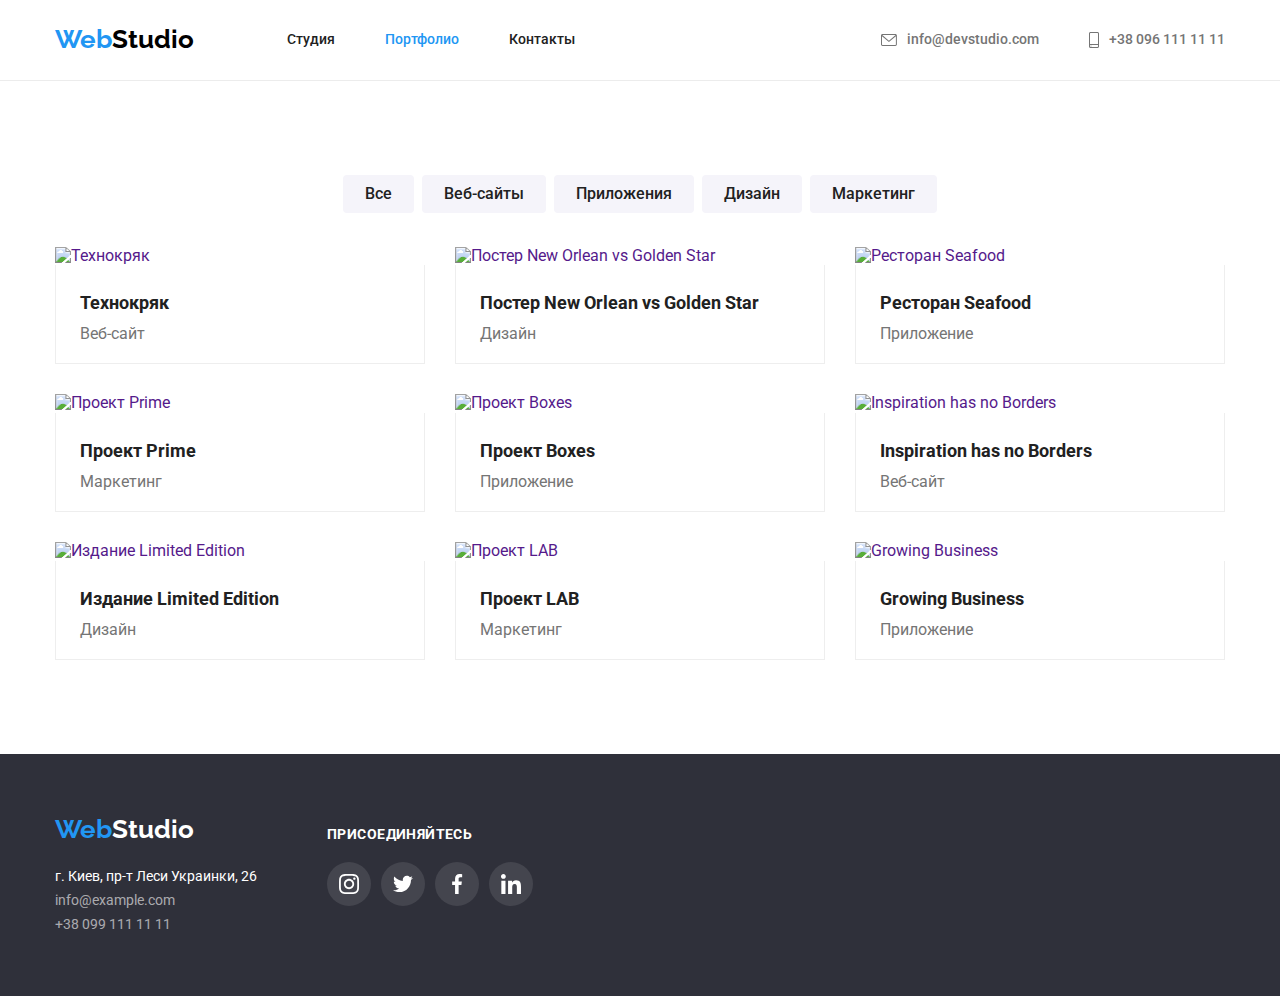
==== portfolio/portfolio.html @ d2e7c7c3 "Добавлены элементы и стили согласно макета, без фокуса" ====
<!DOCTYPE html>
<html lang="en">
<head>
    <meta charset="UTF-8">
    <meta http-equiv="X-UA-Compatible" content="IE=edge">
    <meta name="viewport" content="width=device-width, initial-scale=1.0">
    <title>Document</title>
    <link rel="stylesheet" href="https://cdnjs.cloudflare.com/ajax/libs/modern-normalize/1.0.0/modern-normalize.min.css">
    <link href="https://fonts.googleapis.com/css2?family=Raleway:wght@700&family=Roboto:wght@400;500;700;900&display=swap"
        rel="stylesheet">
    <link rel="stylesheet" href="../css/styles.css">
</head>
<body>
    <header class="header">
        <div class="conteiner">
            <a lang="en" href="../" class="logo">Web<span class="header-logo">Studio</span></a>
            <nav class="nav">
                <ul class="nav-list">
                    <li class="nav-list-item"><a href="../" class="nav-link">Студия</a></li>
                    <li class="nav-list-item"><a href="portfolio.html" class="nav-link-action">Портфолио</a></li>
                    <li class="nav-list-item"><a href="" class="nav-link">Контакты</a></li>
                </ul>
            </nav>
            <ul class="contacts">
                <li class="item">
                    <svg width="16px" height="12px" class="contacts-icon">
                        <use href="../images/icons.svg#icon-mail-icon"></use>
                    </svg>
                    <a href="mailto:info@devstudio.com" class="header-contacts">info@devstudio.com</a>
                </li>
                <li class="item">
                    <svg width="10px" height="16px" class="contacts-icon">
                        <use href="../images/icons.svg#icon-smartphone"></use>
                    </svg>
                    <a href="tel:+380961111111" class="header-contacts">+38 096 111 11 11</a>
                </li>
            </ul>
        </div>
    </header>

    <main>
        <h1 class="hidden">Портфолио</h1>
        <section class="portfolio section">
            <div class="conteiner">
                <h2 class="hidden">Фильтр</h2>
                <ul class="filter">
                    <li class="filter-item"><button type="button" class="filter-button">Все</button></li>
                    <li class="filter-item"><button type="button" class="filter-button">Веб-сайты</button></li>
                    <li class="filter-item"><button type="button" class="filter-button">Приложения</button></li>
                    <li class="filter-item"><button type="button" class="filter-button">Дизайн</button></li>
                    <li class="filter-item"><button type="button" class="filter-button">Маркетинг</button></li>
                </ul>
                <h2 class="hidden">Ссылки</h2>
                <ul class="portfolio-exsamples">
                    <li class="porfolio-exsamples-item">
                        <a href="">
                            <img src="./images/group-one-img.jpg" alt="Технокряк" width="370" class="portfolio-picture">
                            <div class="portfolio-border">
                                <h3 class="portfolio-title">Технокряк</h3>
                                <p class="portfolio-type">Веб-сайт</p>
                            </div>
                        </a>
                    </li>
                    <li class="porfolio-exsamples-item">
                        <a href="">
                            <img src="./images/group-two-img.jpg" alt="Постер New Orlean vs Golden Star" width="370" class="portfolio-picture">
                            <div class="portfolio-border">
                                <h3 class="portfolio-title">Постер New Orlean vs Golden Star</h3>
                                <p class="portfolio-type">Дизайн</p>
                            </div>
                        </a>
                    </li>
                    <li class="porfolio-exsamples-item">
                        <a href="">
                            <img src="./images/group-three-img.jpg" alt="Ресторан Seafood" width="370" class="portfolio-picture">
                            <div class="portfolio-border">
                                <h3 class="portfolio-title">Ресторан Seafood</h3>
                                <p class="portfolio-type">Приложение</p>
                            </div>
                        </a>
                    </li>
                    <li class="porfolio-exsamples-item">
                        <a href="">
                            <img src="./images/group-four-img.jpg" alt="Проект Prime" width="370" class="portfolio-picture">
                            <div class="portfolio-border">
                                <h3 class="portfolio-title">Проект Prime</h3>
                                <p class="portfolio-type">Маркетинг</p>
                            </div>
                        </a>
                    </li>
                    <li class="porfolio-exsamples-item">
                        <a href="">
                            <img src="./images/group-five-img.jpg" alt="Проект Boxes" width="370" class="portfolio-picture">
                            <div class="portfolio-border">
                                <h3 class="portfolio-title">Проект Boxes</h3>
                                <p class="portfolio-type">Приложение</p>
                            </div>
                        </a>
                    </li>
                    <li class="porfolio-exsamples-item">
                        <a href="">
                            <img src="./images/group-six-img.jpg" alt="Inspiration has no Borders" width="370" class="portfolio-picture">
                            <div class="portfolio-border">
                                <h3 class="portfolio-title">Inspiration has no Borders</h3>
                                <p class="portfolio-type">Веб-сайт</p>
                            </div>
                        </a>
                    </li>
                    <li class="porfolio-exsamples-item">
                        <a href="">
                            <img src="./images/group-seven-img.jpg" alt="Издание Limited Edition" width="370" class="portfolio-picture">
                            <div class="portfolio-border">
                                <h3 class="portfolio-title">Издание Limited Edition</h3>
                                <p class="portfolio-type">Дизайн</p>
                            </div>
                        </a>
                    </li>
                    <li class="porfolio-exsamples-item">
                        <a href="">
                            <img src="./images/group-eight-img.jpg" alt="Проект LAB" width="370" class="portfolio-picture">
                            <div class="portfolio-border">
                                <h3 class="portfolio-title">Проект LAB</h3>
                                <p class="portfolio-type">Маркетинг</p>
                            </div>
                        </a>
                    </li>
                    <li class="porfolio-exsamples-item">
                        <a href="">
                            <img src="./images/group-nine-img.jpg" alt="Growing Business" width="370" class="portfolio-picture">
                            <div class="portfolio-border">
                                <h3 class="portfolio-title">Growing Business</h3>
                                <p class="portfolio-type">Приложение</p>
                            </div>
                        </a>
                    </li>
                </ul>
            </div>
         </section>
    </main>

    <footer class="footer">
        <div class="footer-stuff conteiner">
            <div>
                <a lang="en" href="../" class="logo">Web<span class="footer-logo">Studio</span></a>
                <address class="address">
                    <p>г. Киев, пр-т Леси Украинки, 26</p>
                    <ul>
                        <li><a href="mailto:info@example.com" class="address-link">info@example.com</a></li>
                        <li><a href="tel:+380991111111" class="address-link">+38 099 111 11 11</a></li>
                    </ul>
                </address>
            </div>
            <div class="wellcome">
                <h3 class="wellcome-title">Присоединяйтесь</h3>
                <ul class="our-links">
                    <li class="our-links-item">
                        <a href="" class="">
                            <svg width="44px" height="44px" class="our-link-icon">
                                <use href="../images/icons.svg#icon-intagram"></use>
                            </svg>
                        </a>
                    </li>
                    <li class="our-links-item">
                        <a href="">
                            <svg width="44px" height="44px" class="our-link-icon">
                                <use href="../images/icons.svg#icon-twitter"></use>
                            </svg>
                        </a>
                    </li>
                    <li class="our-links-item">
                        <a href="">
                            <svg width="44px" height="44px" class="our-link-icon">
                                <use href="../images/icons.svg#icon-facebook"></use>
                            </svg>
                        </a>
                    </li>
                    <li class="our-links-item">
                        <a href="">
                            <svg width="44px" height="44px" class="our-link-icon">
                                <use href="../images/icons.svg#icon-linkedin"></use>
                            </svg>
                        </a>
                    </li>
                </ul>
            </div>
        </div>
    </footer>

</body>
</html>
---- css/styles.css ----
:root {
  --primary-text-color: #757575;
  --secondary-text-color: #212121;
  --action-color: #2196f3;
  --hero-background-color: #2f303a;
  --section-main-background-color: #e5e5e5;
  --section-secondary-background-color: #f5f4fa;
  --main-body-color: #ffffff;
  --button-hover-color: #188ce8;
  --social-network-color: #afb1b8;
}

/*если надо выделить границы элемента - используй outline: 2px solid tomato;*/

/*global*/

html {
  box-sizing: border-box;
}

*,
*::before,
*::after {
  box-sizing: inherit;
}

body {
  font-family: 'Roboto', sans-serif;
  color: var(--primary-text-color);
  background-color: var (var(--main-body-color));
  margin: 0;
}

ul {
  list-style-type: none;
  margin: 0;
  padding: 0;
}

a {
  text-decoration: none;
  margin: 0p;
}

p {
  margin: 0px;
}

/*conteiner*/

.conteiner {
  width: 1200px;
  padding-left: 15px;
  padding-right: 15px;
  margin-left: auto;
  margin-right: auto;
}

/*section*/

.section {
  padding-top: 94px;
  padding-bottom: 94px;
}

/*header*/

.header {
  font-weight: 500;
  font-size: 14px;
  line-height: 1.14;
  border-bottom: 1px solid #ececec;
}

.header .conteiner {
  display: flex;
  align-items: center;
  padding-top: 0;
  padding-bottom: 0;
}

.logo {
  font-family: Raleway, sans-serif;
  font-size: 26px;
  color: var(--action-color);
  font-weight: 700;
  line-height: 1.2;
}

.header-logo {
  color: #000;
}

.nav {
  margin-left: 93px;
}

.nav-list {
  display: flex;
}

.nav-list-item:not(:last-child) {
  margin-right: 50px;
}

.nav-link {
  color: var(--secondary-text-color);
}

.nav-link:hover,
.nav-link:focus {
  color: var(--action-color);
}

.nav-link-action {
  color: var(--action-color);
}

.nav-link,
.nav-link-action {
  display: block;
  padding-top: 32px;
  padding-bottom: 32px;
}

.contacts {
  display: flex;
  margin-left: auto;
}

.contacts .item {
  display: flex;
  align-items: center;
  color: var(--primary-text-color);
  fill: var(--primary-text-color);
}

.contacts .item:hover,
.contacts .item:focus {
  color: var(--action-color);
  fill: var(--action-color);
}

.contacts .item + .item {
  margin-left: 50px;
}

.header-contacts {
  color: inherit;
}

.contacts-icon {
  display: block;
  margin-right: 10px;
}

/*hero*/
.hero {
  background-color: var(--hero-background-color);
  padding-top: 200px;
  padding-bottom: 200px;
  margin-left: auto;
  margin-right: auto;
  background-image: linear-gradient(
      to right,
      rgba(47, 48, 58, 0.4),
      rgba(47, 48, 58, 0.4)
    ),
    url(../images/hero-background-image.jpg);
  background-repeat: no-repeat;
  background-position: center;
  background-size: cover;
  max-width: 1600px;
  min-height: 600px;
}

.hero-title {
  color: var(--main-body-color);
  text-transform: uppercase;
  font-size: 44px;
  text-align: center;
  line-height: 1.36;
  font-weight: 900;
  margin-top: 0;
  margin-bottom: 30px;
}

.hero-button {
  font-family: inherit;
  font-size: 14px;
  color: var(--main-body-color);
  font-weight: bold;
  background-color: var(--action-color);
  width: 200px;
  height: 50px;
  border-radius: 4px;
  border: none;
  cursor: pointer;
  display: block;
  margin-left: auto;
  margin-right: auto;
  box-shadow: 0px 4px 4px rgba(0, 0, 0, 0.15);
}

.hero-button:hover,
.hero-button:focus {
  background-color: var(--button-hover-color);
}

/*features*/

.hidden {
  position: absolute;
  width: 1px;
  height: 1px;
  border: 0;
  margin: -1px;
  padding: 0;
  clip: rect(0 0 0 0);
  overflow: hidden;
}

.features {
  font-size: 14px;
}

.features-list {
  display: flex;
  margin-left: -30px;
}

.features-list .item {
  margin-left: 30px;
  width: calc((100%-90px) / 4);
}

.features-title {
  color: var(--secondary-text-color);
  line-height: 1.2;
  margin-top: 30px;
  margin-bottom: 0;
  text-transform: uppercase;
}

.features-text {
  line-height: 1.7;
  margin-top: 10px;
  letter-spacing: 0.03em;
}

.features-picture {
  display: flex;
  width: 100%;
  height: 120px;
  background-color: var(--section-secondary-background-color);
  align-items: center;
  justify-content: center;
}

.section-title {
  color: var(--secondary-text-color);
  text-align: center;
  font-weight: bold;
  font-size: 36px;
  line-height: 1.17;
  margin: 0;
}

.what-are-we-doing {
  padding-top: 0;
}

.what-are-we-doing {
  margin-top: 50px;
  display: flex;
  justify-content: space-between;
}

.our-team {
  background-color: var(--section-secondary-background-color);
}

.our-team-list {
  margin-top: 50px;
  text-align: center;
  display: flex;
}

.our-team-list-item {
  background-color: var(--main-body-color);
  box-shadow: 0px 1px 3px rgba(0, 0, 0, 0.12), 0px 1px 1px rgba(0, 0, 0, 0.14),
    0px 2px 1px rgba(0, 0, 0, 0.2);
  border-bottom-left-radius: 4px;
  border-bottom-right-radius: 4px;
}

.our-team-list-item:not(:last-child) {
  margin-right: 30px;
}

.our-team-list-item-text {
  padding-top: 30px;
  padding-bottom: 30px;
}

.name {
  color: var(--secondary-text-color);
  font-weight: 500;
  font-size: 16px;
  line-height: 1.2;
  margin: 0;
}

.profession {
  font-size: 16px;
  line-height: 1.2;
  margin-top: 10px;
}

.photo {
  display: block;
}

.our-team-links {
  display: flex;
  justify-content: center;
}

.our-team-link {
  margin: 0;
  padding: 0;
}

.our-team-links .item {
  display: flex;
  align-items: center;
  justify-content: center;
  border-radius: 50%;
  margin-top: 16px;
  fill: var(--social-network-color);
  height: 44px;
  width: 44px;
}

.our-team-links .item:hover,
.our-team-links .item:focus {
  fill: var(--main-body-color);
  background-color: var(--action-color);
}

.our-team-social-icon {
  display: block;
  fill: inherit;
}

.our-team-links .item:not(:first-child) {
  margin-left: 10px;
}

.our-clients-list {
  margin-top: 50px;
  display: flex;
  justify-content: space-between;
}
.our-client-link {
  display: flex;
  align-items: center;
  justify-content: center;
  width: 170px;
  height: 90px;
  border: 1px solid var(--social-network-color);
  border-radius: 4px;
  fill: var(--social-network-color);
}

.our-client-link:hover,
.our-client-link:focus {
  border: 1px solid var(--action-color);
  fill: var(--action-color);
}

/*footer*/

.footer {
  background-color: var(--hero-background-color);
  padding-top: 60px;
  padding-bottom: 60px;
}

.footer-logo {
  color: var(--main-body-color);
}

.address {
  font-size: 14px;
  line-height: 1.7;
  color: var(--main-body-color);
  font-style: normal;
  margin-top: 20px;
}

.address-link {
  color: rgba(255, 255, 255, 0.6);
}

.address-link:hover,
.address-link:focus {
  color: var(--action-color);
}

.footer-contact-link {
  margin-top: 9px;
}

.footer-stuff {
  display: flex;
}

.our-links {
  display: flex;
}

.wellcome {
  margin-left: 70px;
  padding-top: 12px;
}

.wellcome-title {
  text-transform: uppercase;
  color: var(--main-body-color);
  padding: 0;
  margin: 0;
  font-size: 14px;
  letter-spacing: 0.03em;
  font-weight: 700;
}

.our-links-item {
  background-color: rgba(255, 255, 255, 0.1);
  border-radius: 50%;
  margin-top: 20px;
}

.our-links-item:hover,
.our-links-item:focus {
  background-color: var(--action-color);
}

.our-links-item:not(:first-child) {
  margin-left: 10px;
}

.our-link-icon {
  display: block;
  fill: var(--main-body-color);
}

/*portfolio*/

.filter {
  display: flex;
  justify-content: center;
}

.filter-item:not(:last-child) {
  margin-right: 8px;
}

.filter-button {
  font-family: inherit;
  font-size: 16px;
  color: var(--secondary-text-color);
  font-weight: 500;
  background-color: var(--section-secondary-background-color);
  border-radius: 4px;
  border: none;
  line-height: 1.6;
  text-align: center;
  cursor: pointer;
  padding: 6px 22px 6px 22px;
}

.filter-button:hover,
.filter-button:focus {
  color: var(--main-body-color);
  background-color: var(--action-color);
  box-shadow: 0px 3px 1px rgba(0, 0, 0, 0.1), 0px 1px 2px rgba(0, 0, 0, 0.08),
    0px 2px 2px rgba(0, 0, 0, 0.12);
}

.portfolio-exsamples {
  margin-top: 34px;
  display: flex;
  flex-wrap: wrap;
  margin-left: -30px;
  margin-bottom: -30px;
}

.porfolio-exsamples-item {
  margin-left: 30px;
  margin-bottom: 30px;
  flex-basis: calc ((100% - 3 * 30px) / 3);
}

.porfolio-exsamples-item:hover {
  box-shadow: 0px 1px 1px rgba(0, 0, 0, 0.12), 0px 4px 4px rgba(0, 0, 0, 0.06),
    1px 4px 6px rgba(0, 0, 0, 0.16);
}

.portfolio-title {
  color: var(--secondary-text-color);
  font-size: 18px;
  line-height: 2;
  margin: 0;
}

.portfolio-type {
  color: var(--primary-text-color);
  margin-top: 4px;
}

.portfolio-picture {
  display: block;
}

.portfolio-border {
  padding-left: 24px;
  padding-right: 24px;
  padding-top: 20px;
  padding-bottom: 20px;
  border-left: 1px solid #eeeeee;
  border-right: 1px solid #eeeeee;
  border-bottom: 1px solid #eeeeee;
}
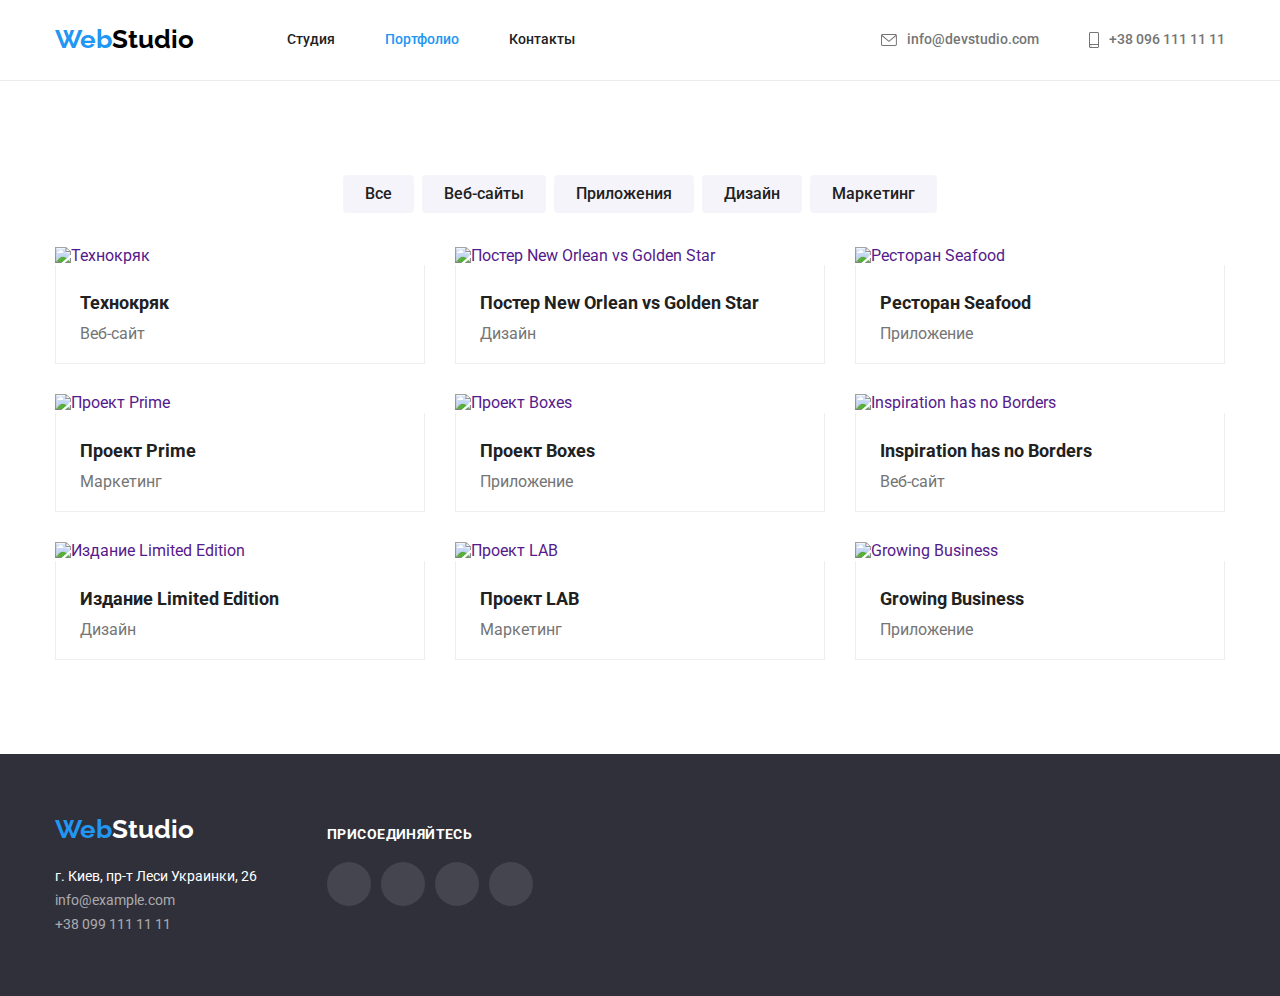
==== commit b41f7467: "Добавлены эффекты ховер и фокус" ====
--- a/portfolio/portfolio.html
+++ b/portfolio/portfolio.html
@@ -154,30 +154,30 @@
                 <h3 class="wellcome-title">Присоединяйтесь</h3>
                 <ul class="our-links">
                     <li class="our-links-item">
-                        <a href="" class="">
+                        <a href="" class="our-link">
                             <svg width="44px" height="44px" class="our-link-icon">
-                                <use href="../images/icons.svg#icon-intagram"></use>
+                                <use href="./images/icons.svg#icon-intagram"></use>
                             </svg>
                         </a>
                     </li>
                     <li class="our-links-item">
-                        <a href="">
+                        <a href="" class="our-link">
                             <svg width="44px" height="44px" class="our-link-icon">
-                                <use href="../images/icons.svg#icon-twitter"></use>
+                                <use href="./images/icons.svg#icon-twitter"></use>
                             </svg>
                         </a>
                     </li>
                     <li class="our-links-item">
-                        <a href="">
+                        <a href="" class="our-link">
                             <svg width="44px" height="44px" class="our-link-icon">
-                                <use href="../images/icons.svg#icon-facebook"></use>
+                                <use href="./images/icons.svg#icon-facebook"></use>
                             </svg>
                         </a>
                     </li>
                     <li class="our-links-item">
-                        <a href="">
+                        <a href="" class="our-link">
                             <svg width="44px" height="44px" class="our-link-icon">
-                                <use href="../images/icons.svg#icon-linkedin"></use>
+                                <use href="./images/icons.svg#icon-linkedin"></use>
                             </svg>
                         </a>
                     </li>
--- a/css/styles.css
+++ b/css/styles.css
@@ -91,6 +91,10 @@
   color: #000;
 }
 
+.logo:focus {
+  outline-color: var(--action-color);
+}
+
 .nav {
   margin-left: 93px;
 }
@@ -107,9 +111,17 @@
   color: var(--secondary-text-color);
 }
 
-.nav-link:hover,
+.nav-link:hover {
+  color: var(--action-color);
+}
+
 .nav-link:focus {
   color: var(--action-color);
+  outline: none;
+}
+
+.nav-link-action:focus {
+  outline: none;
 }
 
 .nav-link-action {
@@ -135,8 +147,7 @@
   fill: var(--primary-text-color);
 }
 
-.contacts .item:hover,
-.contacts .item:focus {
+.contacts .item:hover {
   color: var(--action-color);
   fill: var(--action-color);
 }
@@ -147,6 +158,11 @@
 
 .header-contacts {
   color: inherit;
+}
+
+.header-contacts:focus {
+  color: var(--action-color);
+  outline: none;
 }
 
 .contacts-icon {
@@ -202,9 +218,13 @@
   box-shadow: 0px 4px 4px rgba(0, 0, 0, 0.15);
 }
 
-.hero-button:hover,
+.hero-button:hover {
+  background-color: var(--button-hover-color);
+}
+
 .hero-button:focus {
   background-color: var(--button-hover-color);
+  outline: none;
 }
 
 /*features*/
@@ -335,6 +355,9 @@
   display: flex;
   align-items: center;
   justify-content: center;
+}
+
+.our-team-social-link {
   border-radius: 50%;
   margin-top: 16px;
   fill: var(--social-network-color);
@@ -342,10 +365,15 @@
   width: 44px;
 }
 
-.our-team-links .item:hover,
-.our-team-links .item:focus {
+.our-team-social-link:hover {
   fill: var(--main-body-color);
   background-color: var(--action-color);
+}
+
+.our-team-social-link:focus {
+  fill: var(--main-body-color);
+  background-color: var(--action-color);
+  outline: none;
 }
 
 .our-team-social-icon {
@@ -373,10 +401,15 @@
   fill: var(--social-network-color);
 }
 
-.our-client-link:hover,
+.our-client-link:hover {
+  border: 1px solid var(--action-color);
+  fill: var(--action-color);
+}
+
 .our-client-link:focus {
   border: 1px solid var(--action-color);
   fill: var(--action-color);
+  outline: none;
 }
 
 /*footer*/
@@ -403,9 +436,13 @@
   color: rgba(255, 255, 255, 0.6);
 }
 
-.address-link:hover,
+.address-link:hover {
+  color: var(--action-color);
+}
+
 .address-link:focus {
   color: var(--action-color);
+  outline: none;
 }
 
 .footer-contact-link {
@@ -436,14 +473,22 @@
 }
 
 .our-links-item {
+  margin-top: 20px;
+}
+
+.our-link {
+  display: inline-block;
   background-color: rgba(255, 255, 255, 0.1);
   border-radius: 50%;
-  margin-top: 20px;
-}
-
-.our-links-item:hover,
-.our-links-item:focus {
+}
+
+.our-link:hover {
   background-color: var(--action-color);
+}
+
+.our-link:focus {
+  background-color: var(--action-color);
+  outline: none;
 }
 
 .our-links-item:not(:first-child) {
